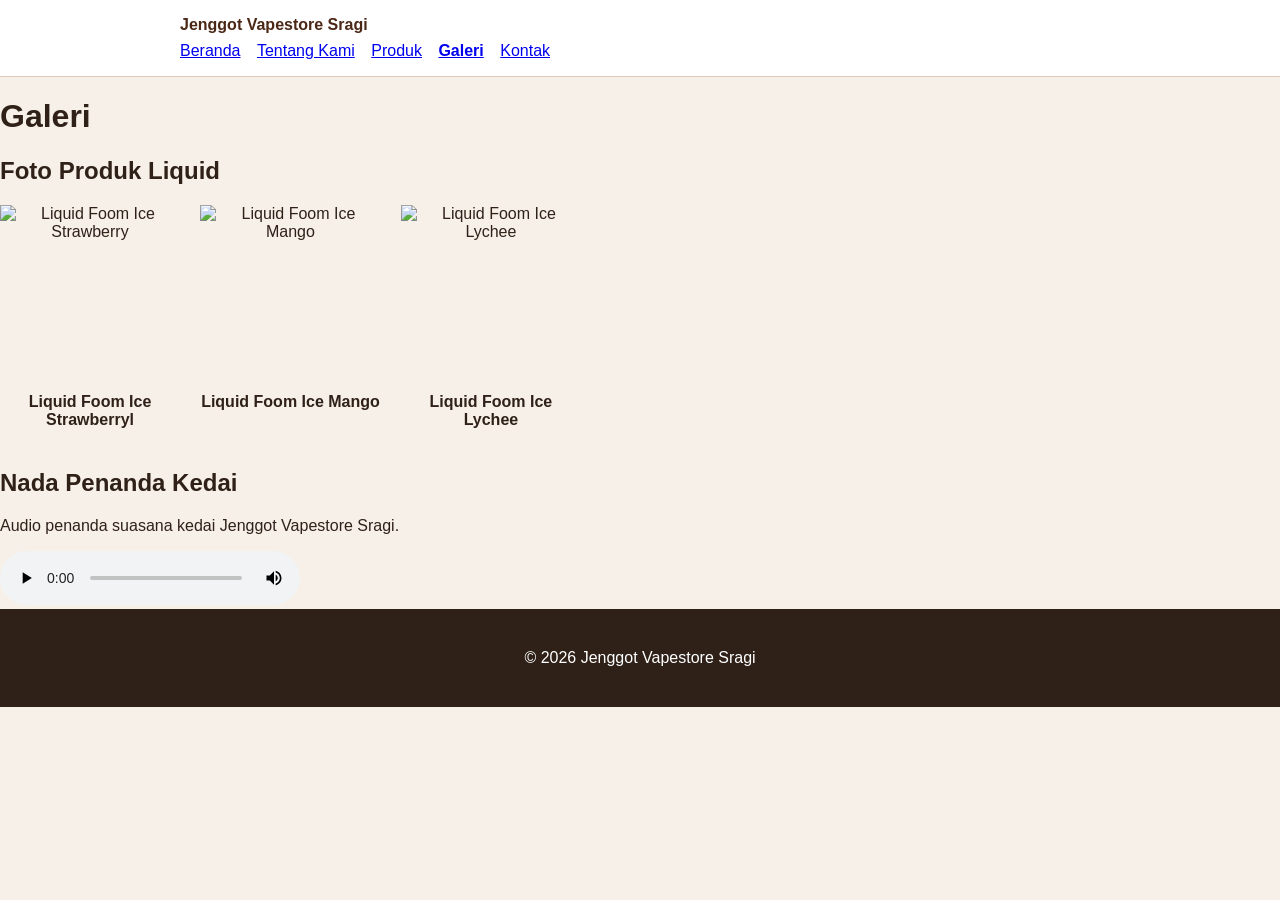
==== galeri.html @ d6be192e "feat: tambah form kontak aksesibel dan preview" ====
<!doctype html>
<html lang="id">
<head>
  <meta charset="utf-8">
  <meta name="viewport" content="width=device-width, initial-scale=1">
  <title>Galeri - Jenggot Vapestore Sragi</title>
  <link rel="stylesheet" href="css/style.css">
</head>

<body>

  <!-- Skip link -->
  <a class="skip-link" href="#konten">Lewati ke konten utama</a>

  <!-- Header dan navigasi -->
  <header class="site-header">
    <nav class="nav" aria-label="Navigasi utama">
      <a class="brand" href="index.html">Jenggot Vapestore Sragi</a>

      <ul>
        <li>
          <a href="index.html">Beranda</a>
        </li>

        <li>
          <a href="tentang.html">Tentang Kami</a>
        </li>

        <li>
          <a href="produk.html">Produk</a>
        </li>

        <li>
          <a aria-current="page" href="galeri.html">Galeri</a>
        </li>
        <li>
    <a href="kontak.html">Kontak</a>
  </li>
      </ul>
    </nav>
  </header>

  <!-- Konten utama -->
  <main id="konten">

    <h1>Galeri</h1>

    <!-- Foto produk -->
    <section aria-labelledby="produk-galeri">
      <h2 id="produk-galeri">Foto Produk Liquid</h2>

      <div class="gallery-list">

        <!-- Kopi Susu Original -->
        <figure>
          <img
            src="assets/images/liquid-foom-icestrawberry.jpeg"
            alt="Liquid Foom Ice Strawberry"
          >
          <figcaption>Liquid Foom Ice Strawberryl</figcaption>
        </figure>

        <!-- Kopi Susu Gula Aren -->
        <figure>
          <img
            src="assets/images/liquid-foom-icemango.jpeg"
            alt="Liquid Foom Ice Mango"
          >
          <figcaption>Liquid Foom Ice Mango</figcaption>
        </figure>

        <!-- Matcha Latte -->
        <figure>
          <img
            src="assets/images/liquid-foom-icelychee.jpeg"
            alt="Liquid Foom Ice Lychee"
          >
          <figcaption>Liquid Foom Ice Lychee</figcaption>
        </figure>

      </div>
    </section>

    <!-- Audio -->
    <section aria-labelledby="audio-title">
      <h2 id="audio-title">Nada Penanda Kedai</h2>

      <p id="audio-note">
        Audio penanda suasana kedai Jenggot Vapestore Sragi.
      </p>

      <audio controls aria-describedby="audio-note">
        <source
          src="[data-uri]"
          type="audio/wav"
        >

        Browser Anda tidak mendukung pemutar audio.
      </audio>
    </section>

  </main>

  <!-- Footer -->
  <footer class="site-footer">
    <p>&copy; 2026 Jenggot Vapestore Sragi</p>
  </footer>

</body>
</html>
---- css/style.css ----
body {
  margin: 0;
  color: #2f2118;
  background: #f6f0e8;
  font-family: Arial, sans-serif;
}

.page {
  max-width: 920px;
  margin: 0 auto;
  padding: 32px 20px;
}

.hero {
  padding: 36px;
  color: white;
  background: #6f3b1f;
  border-radius: 24px;
}

.eyebrow {
  margin: 0 0 8px;
  letter-spacing: 0.14em;
  text-transform: uppercase;
}

.products {
  padding-left: 1.2rem;
}

button {
  padding: 12px 18px;
  color: #2f2118;
  font-weight: 700;
  cursor: pointer;
  background: #ffd166;
  border: 0;
  border-radius: 999px;
}

.product-image {
  width: 200px;
  height: auto;
  border-radius: 12px;
  margin-bottom: 16px;
}

.skip-link {
  position: absolute;
  left: -9999px;
  padding: 8px 12px;
  color: white;
  background: #2f2118;
}

.skip-link:focus {
  top: 8px;
  left: 8px;
}

.site-header {
  padding: 16px 20px;
  background: white;
  border-bottom: 1px solid #dccbbc;
}

.nav {
  max-width: 920px;
  margin: 0 auto;
}

.brand {
  display: inline-block;
  margin-bottom: 8px;
  color: #4b2715;
  font-weight: 800;
  text-decoration: none;
}

.nav ul {
  padding: 0;
  margin: 0;
  list-style: none;
}

.nav li {
  display: inline-block;
  margin-right: 12px;
}

.nav a[aria-current="page"] {
  font-weight: 800;
}

a:focus-visible,
button:focus-visible {
  outline: 3px solid #2563eb;
  outline-offset: 3px;
}

.site-footer {
  padding: 24px 20px;
  color: white;
  text-align: center;
  background: #2f2118;
}

/* Galeri */
.gallery-list img {
  max-width: 100%;
  height: auto;
}

figure {
  margin: 1rem 0;
}

figcaption {
  margin-top: 0.5rem;
}

/* Tabel Produk */
table {
  width: 100%;
  border-collapse: collapse;
}

caption {
  margin-bottom: 0.5rem;
  font-weight: bold;
}

th,
td {
  padding: 0.75rem;
  text-align: left;
  border: 1px solid #ccc;
}

/* Galeri Produk */
.gallery-list {
  text-align: left;
}

.gallery-list figure {
  display: inline-block;
  width: 180px;
  margin: 0 16px 20px 0;
  vertical-align: top;
  text-align: center;
}

.gallery-list img {
  width: 180px;
  height: 180px;
  object-fit: cover;
  display: block;
}

.gallery-list figcaption {
  margin-top: 8px;
  text-align: center;
  font-weight: 600;
}

.gallery-list img {
  width: 180px;
  height: 180px;
  object-fit: cover;
  display: block;
}

.gallery-list figcaption {
  margin-top: 8px;
  text-align: center;
  font-weight: 600;
}


/* P04 - Form Kontak */
.field {
  margin-bottom: 16px;
}

.field label {
  display: block;
  margin-bottom: 6px;
}

.field input,
.field select,
.field textarea {
  width: 100%;
  padding: 10px;
  box-sizing: border-box;
  font: inherit;
}

fieldset {
  margin: 0 0 16px;
  padding: 12px;
}

fieldset label {
  display: block;
  margin-bottom: 8px;
}

#preview-form {
  padding: 16px;
  white-space: pre-wrap;
  background: white;
  border: 1px solid #dccbbc;
  overflow-wrap: anywhere;
}
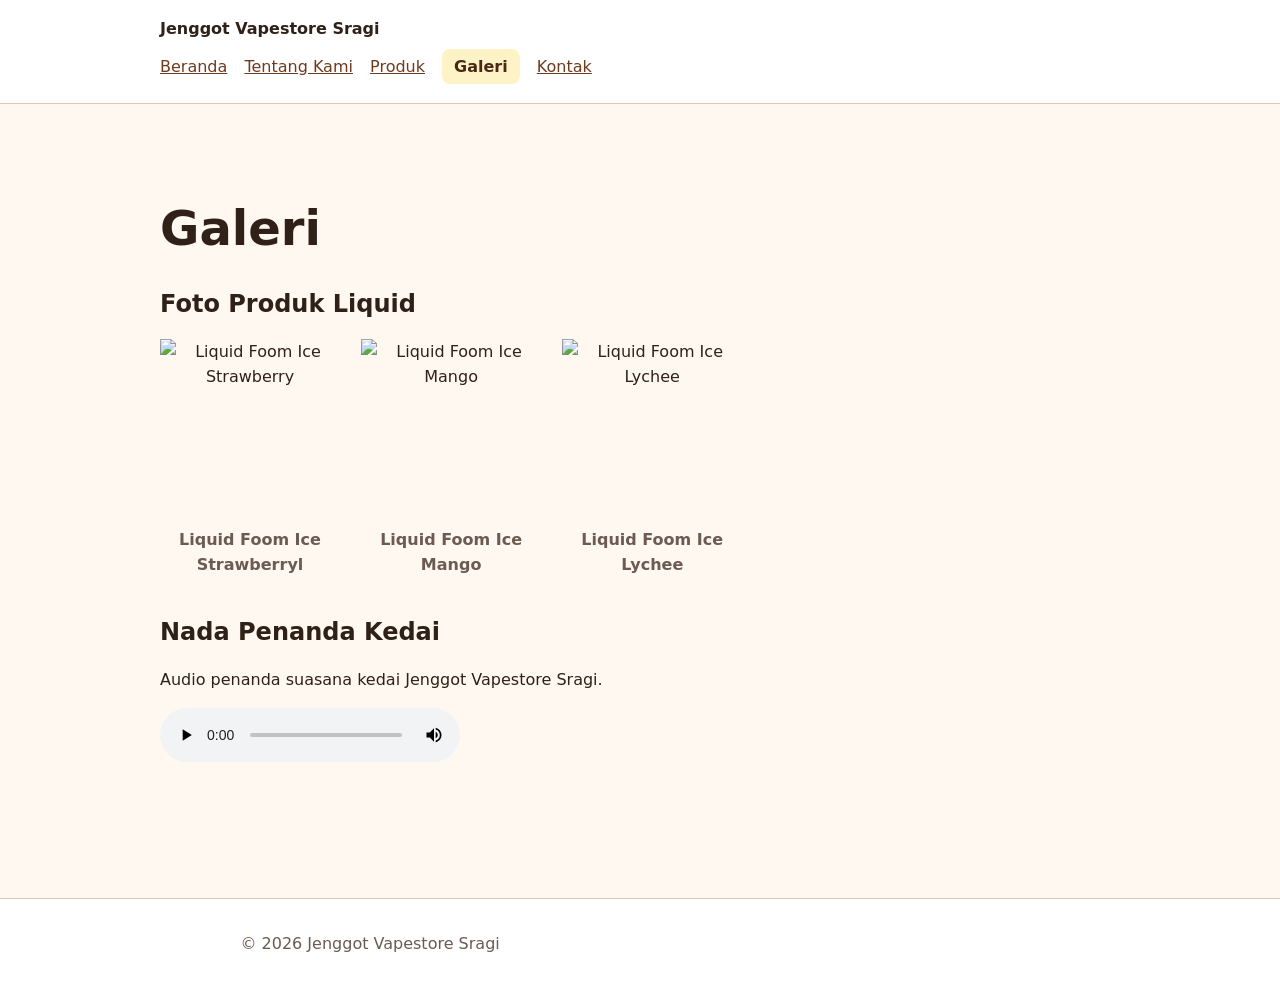
==== commit 18c0ac8a: "fix: samakan margin halaman produk dan galeri" ====
--- a/galeri.html
+++ b/galeri.html
@@ -41,7 +41,7 @@
   </header>
 
   <!-- Konten utama -->
-  <main id="konten">
+  <main class="page">
 
     <h1>Galeri</h1>
 
--- a/css/style.css
+++ b/css/style.css
@@ -1,78 +1,118 @@
+
+:root {
+  --color-primary: #6f3b1f;
+  --color-primary-strong: #4b2715;
+  --color-text: #2f2118;
+  --color-muted: #6b5b52;
+  --color-surface: #ffffff;
+  --color-surface-soft: #fff8f0;
+  --color-border: #dccbbc;
+  --color-focus: #1d4ed8;
+
+  --space-1: 0.5rem;
+  --space-2: 0.75rem;
+  --space-3: 1rem;
+  --space-4: 1.5rem;
+  --space-5: 4rem;
+
+  --radius-sm: 0.5rem;
+  --radius-md: 0.875rem;
+  --shadow-card: 0 0.5rem 1.5rem rgb(47 33 24 / 0.1);
+}
+
+/* Pengaturan dasar */
+*,
+*::before,
+*::after {
+  box-sizing: border-box;
+}
+
+html {
+  color-scheme: light;
+}
+
 body {
   margin: 0;
-  color: #2f2118;
-  background: #f6f0e8;
-  font-family: Arial, sans-serif;
-}
-
-.page {
-  max-width: 920px;
-  margin: 0 auto;
-  padding: 32px 20px;
-}
-
-.hero {
-  padding: 36px;
-  color: white;
-  background: #6f3b1f;
-  border-radius: 24px;
-}
-
-.eyebrow {
-  margin: 0 0 8px;
-  letter-spacing: 0.14em;
-  text-transform: uppercase;
-}
-
-.products {
-  padding-left: 1.2rem;
-}
-
-button {
-  padding: 12px 18px;
-  color: #2f2118;
-  font-weight: 700;
-  cursor: pointer;
-  background: #ffd166;
-  border: 0;
-  border-radius: 999px;
+  color: var(--color-text);
+  background: var(--color-surface-soft);
+  font-family: system-ui, -apple-system, BlinkMacSystemFont, "Segoe UI", sans-serif;
+  font-size: 1rem;
+  line-height: 1.6;
+}
+
+/* Gambar */
+img {
+  max-width: 100%;
+  height: auto;
 }
 
 .product-image {
   width: 200px;
   height: auto;
-  border-radius: 12px;
-  margin-bottom: 16px;
-}
-
+  margin-bottom: var(--space-3);
+  border-radius: var(--radius-sm);
+}
+
+/* Link */
+a {
+  color: var(--color-primary);
+}
+
+a:hover {
+  color: var(--color-primary-strong);
+}
+
+/* Fokus keyboard */
+:focus-visible {
+  outline: 3px solid var(--color-focus);
+  outline-offset: 3px;
+}
+
+/* Skip link */
 .skip-link {
   position: absolute;
-  left: -9999px;
-  padding: 8px 12px;
-  color: white;
-  background: #2f2118;
+  top: -5rem;
+  left: var(--space-3);
+  padding: var(--space-2) var(--space-3);
+  color: var(--color-surface);
+  background: var(--color-text);
 }
 
 .skip-link:focus {
-  top: 8px;
-  left: 8px;
-}
-
+  top: var(--space-3);
+}
+
+/* Header dan footer */
 .site-header {
-  padding: 16px 20px;
-  background: white;
-  border-bottom: 1px solid #dccbbc;
-}
-
-.nav {
-  max-width: 920px;
-  margin: 0 auto;
+  padding: var(--space-3) var(--space-4);
+  background: var(--color-surface);
+  border-bottom: 1px solid var(--color-border);
+}
+
+.site-footer {
+  margin-top: var(--space-5);
+  padding: var(--space-3) var(--space-4);
+  color: var(--color-muted);
+  text-align: center;
+  background: var(--color-surface);
+  border-top: 1px solid var(--color-border);
+}
+
+/* Navigasi dan lebar halaman */
+.nav,
+.page {
+  width: min(100% - 2rem, 60rem);
+  margin-inline: auto;
+}
+
+.page {
+  padding-block: var(--space-5);
 }
 
 .brand {
   display: inline-block;
-  margin-bottom: 8px;
-  color: #4b2715;
+  margin-bottom: var(--space-2);
+  color: var(--color-text);
   font-weight: 800;
   text-decoration: none;
 }
@@ -85,61 +125,114 @@
 
 .nav li {
   display: inline-block;
-  margin-right: 12px;
+  margin: 0 var(--space-2) var(--space-1) 0;
 }
 
 .nav a[aria-current="page"] {
+  padding: var(--space-1) var(--space-2);
+  color: var(--color-primary-strong);
+  font-weight: 700;
+  text-decoration: none;
+  background: #fef3c7;
+  border-radius: var(--radius-sm);
+}
+
+/* Hero dan tipografi */
+.hero {
+  padding: var(--space-5);
+  color: var(--color-surface);
+  background: var(--color-primary);
+  border-radius: var(--radius-md);
+}
+
+h1,
+h2,
+h3 {
+  line-height: 1.2;
+  text-wrap: balance;
+}
+
+h1 {
+  font-size: clamp(2rem, 6vw, 3rem);
+}
+
+p,
+li {
+  max-width: 68ch;
+}
+
+.eyebrow {
+  color: var(--color-primary);
   font-weight: 800;
-}
-
-a:focus-visible,
-button:focus-visible {
-  outline: 3px solid #2563eb;
-  outline-offset: 3px;
-}
-
-.site-footer {
-  padding: 24px 20px;
-  color: white;
-  text-align: center;
-  background: #2f2118;
+  letter-spacing: 0.08em;
+  text-transform: uppercase;
+}
+
+.hero .eyebrow {
+  color: #fef3c7;
+}
+
+.price {
+  color: var(--color-primary-strong);
+  font-weight: 800;
+}
+
+/* Tombol */
+.button,
+button {
+  display: inline-block;
+  padding: var(--space-2) var(--space-3);
+  color: var(--color-surface);
+  font: inherit;
+  font-weight: 700;
+  text-decoration: none;
+  cursor: pointer;
+  background: var(--color-primary);
+  border: 0;
+  border-radius: var(--radius-sm);
+}
+
+.button:hover,
+button:hover {
+  color: var(--color-surface);
+  background: var(--color-primary-strong);
+}
+
+.hero button {
+  color: var(--color-text);
+  background: #fef3c7;
+}
+
+.hero button:hover {
+  color: var(--color-text);
+  background: #fde68a;
+}
+
+/* Daftar produk */
+.products {
+  padding-left: 1.2rem;
+}
+
+/* Kartu, tabel, dan form */
+.product-card,
+.media-card,
+table,
+form {
+  margin-block: var(--space-3);
+  padding: var(--space-3);
+  background: var(--color-surface);
+  border: 1px solid var(--color-border);
+  border-radius: var(--radius-md);
+  box-shadow: var(--shadow-card);
 }
 
 /* Galeri */
-.gallery-list img {
-  max-width: 100%;
-  height: auto;
+.gallery-list {
+  text-align: left;
 }
 
 figure {
   margin: 1rem 0;
-}
-
-figcaption {
-  margin-top: 0.5rem;
-}
-
-/* Tabel Produk */
-table {
-  width: 100%;
-  border-collapse: collapse;
-}
-
-caption {
-  margin-bottom: 0.5rem;
-  font-weight: bold;
-}
-
-th,
-td {
-  padding: 0.75rem;
-  text-align: left;
-  border: 1px solid #ccc;
-}
-
-/* Galeri Produk */
-.gallery-list {
-  text-align: left;
 }
 
 .gallery-list figure {
@@ -151,65 +244,98 @@
 }
 
 .gallery-list img {
+  display: block;
   width: 180px;
   height: 180px;
   object-fit: cover;
-  display: block;
+}
+
+figcaption,
+caption {
+  color: var(--color-muted);
 }
 
 .gallery-list figcaption {
   margin-top: 8px;
+  font-weight: 600;
   text-align: center;
-  font-weight: 600;
-}
-
-.gallery-list img {
-  width: 180px;
-  height: 180px;
-  object-fit: cover;
+}
+
+/* Tabel produk */
+table {
+  width: 100%;
+  border-collapse: collapse;
+  border-radius: 0;
+}
+
+caption {
+  margin-bottom: var(--space-2);
+  font-weight: 700;
+  text-align: left;
+}
+
+th,
+td {
+  padding: var(--space-2);
+  text-align: left;
+  border: 1px solid var(--color-border);
+}
+
+th {
+  background: var(--color-surface-soft);
+}
+
+/* Form kontak */
+.field {
+  margin-bottom: var(--space-3);
+}
+
+.field label,
+legend {
   display: block;
-}
-
-.gallery-list figcaption {
-  margin-top: 8px;
-  text-align: center;
-  font-weight: 600;
-}
-
-
-/* P04 - Form Kontak */
-.field {
-  margin-bottom: 16px;
-}
-
-.field label {
-  display: block;
-  margin-bottom: 6px;
+  margin-bottom: var(--space-1);
+  font-weight: 700;
 }
 
 .field input,
 .field select,
 .field textarea {
   width: 100%;
-  padding: 10px;
-  box-sizing: border-box;
+  padding: var(--space-2);
+  color: inherit;
   font: inherit;
+  background: var(--color-surface);
+  border: 1px solid var(--color-border);
+  border-radius: var(--radius-sm);
+}
+
+input[type="radio"],
+input[type="checkbox"] {
+  width: auto;
 }
 
 fieldset {
-  margin: 0 0 16px;
-  padding: 12px;
+  margin: 0 0 var(--space-3);
+  padding: var(--space-3);
+  border: 1px solid var(--color-border);
+  border-radius: var(--radius-sm);
 }
 
 fieldset label {
   display: block;
-  margin-bottom: 8px;
-}
-
+  margin-bottom: var(--space-2);
+}
+
+audio {
+  max-width: 100%;
+}
+
+/* Preview formulir */
 #preview-form {
-  padding: 16px;
+  padding: var(--space-3);
   white-space: pre-wrap;
-  background: white;
-  border: 1px solid #dccbbc;
   overflow-wrap: anywhere;
-}
+  background: var(--color-surface);
+  border: 1px solid var(--color-border);
+  border-radius: var(--radius-sm);
+}
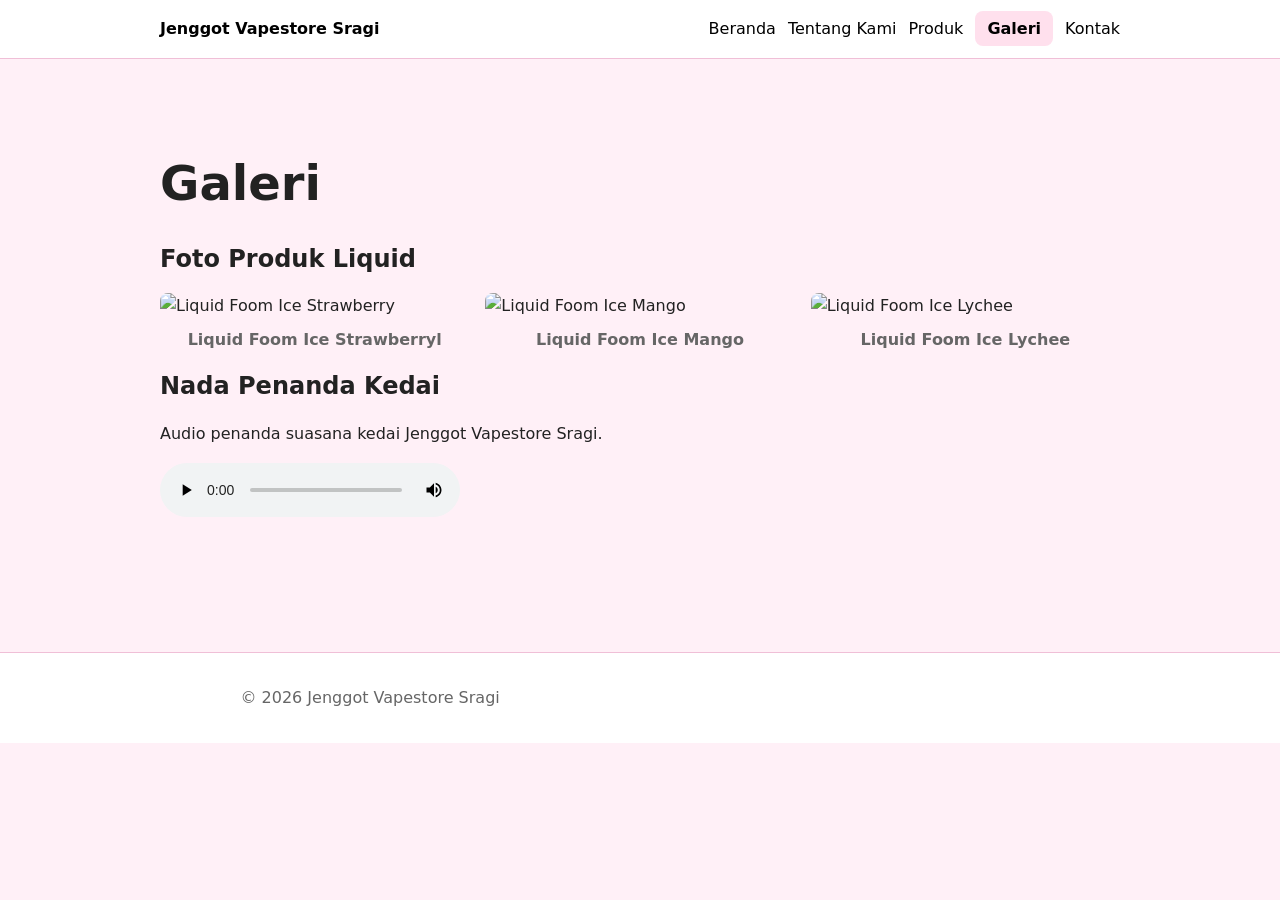
==== commit aded0ec5: "feat: bangun layout flexbox dan grid" ====
--- a/galeri.html
+++ b/galeri.html
@@ -33,15 +33,16 @@
         <li>
           <a aria-current="page" href="galeri.html">Galeri</a>
         </li>
+
         <li>
-    <a href="kontak.html">Kontak</a>
-  </li>
+          <a href="kontak.html">Kontak</a>
+        </li>
       </ul>
     </nav>
   </header>
 
   <!-- Konten utama -->
-  <main class="page">
+  <main id="konten" class="page">
 
     <h1>Galeri</h1>
 
@@ -49,9 +50,9 @@
     <section aria-labelledby="produk-galeri">
       <h2 id="produk-galeri">Foto Produk Liquid</h2>
 
-      <div class="gallery-list">
+      <div class="gallery-grid">
 
-        <!-- Kopi Susu Original -->
+        <!-- Liquid Foom Ice Strawberry -->
         <figure>
           <img
             src="assets/images/liquid-foom-icestrawberry.jpeg"
@@ -60,7 +61,7 @@
           <figcaption>Liquid Foom Ice Strawberryl</figcaption>
         </figure>
 
-        <!-- Kopi Susu Gula Aren -->
+        <!-- Liquid Foom Ice Mango -->
         <figure>
           <img
             src="assets/images/liquid-foom-icemango.jpeg"
@@ -69,7 +70,7 @@
           <figcaption>Liquid Foom Ice Mango</figcaption>
         </figure>
 
-        <!-- Matcha Latte -->
+        <!-- Liquid Foom Ice Lychee -->
         <figure>
           <img
             src="assets/images/liquid-foom-icelychee.jpeg"
--- a/css/style.css
+++ b/css/style.css
@@ -1,13 +1,12 @@
-
 :root {
-  --color-primary: #6f3b1f;
-  --color-primary-strong: #4b2715;
-  --color-text: #2f2118;
-  --color-muted: #6b5b52;
+  --color-primary: #d63384;
+  --color-primary-strong: #b02a6f;
+  --color-text: #222222;
+  --color-muted: #666666;
   --color-surface: #ffffff;
-  --color-surface-soft: #fff8f0;
-  --color-border: #dccbbc;
-  --color-focus: #1d4ed8;
+  --color-surface-soft: #fff0f7;
+  --color-border: #f0bfd7;
+  --color-focus: #7c3aed;
 
   --space-1: 0.5rem;
   --space-2: 0.75rem;
@@ -17,7 +16,7 @@
 
   --radius-sm: 0.5rem;
   --radius-md: 0.875rem;
-  --shadow-card: 0 0.5rem 1.5rem rgb(47 33 24 / 0.1);
+  --shadow-card: 0 0.5rem 1.5rem rgb(214 51 132 / 0.15);
 }
 
 /* Pengaturan dasar */
@@ -109,35 +108,55 @@
   padding-block: var(--space-5);
 }
 
+/* Navigasi Flexbox */
+.nav {
+  display: flex;
+  gap: var(--space-3);
+  align-items: center;
+  justify-content: space-between;
+}
+
 .brand {
   display: inline-block;
-  margin-bottom: var(--space-2);
+  margin-bottom: 0;
   color: var(--color-text);
   font-weight: 800;
   text-decoration: none;
 }
 
 .nav ul {
+  display: flex;
+  gap: var(--space-2);
+  flex-wrap: wrap;
   padding: 0;
   margin: 0;
   list-style: none;
 }
 
 .nav li {
-  display: inline-block;
-  margin: 0 var(--space-2) var(--space-1) 0;
+  margin: 0;
+}
+
+/* Menu navigasi tetap hitam */
+.nav a {
+  color: #000000;
+  text-decoration: none;
+}
+
+.nav a:hover {
+  color: var(--color-primary);
 }
 
 .nav a[aria-current="page"] {
   padding: var(--space-1) var(--space-2);
-  color: var(--color-primary-strong);
+  color: #000000;
   font-weight: 700;
   text-decoration: none;
-  background: #fef3c7;
-  border-radius: var(--radius-sm);
-}
-
-/* Hero dan tipografi */
+  background: #ffe0ed;
+  border-radius: var(--radius-sm);
+}
+
+/* Hero */
 .hero {
   padding: var(--space-5);
   color: var(--color-surface);
@@ -169,7 +188,7 @@
 }
 
 .hero .eyebrow {
-  color: #fef3c7;
+  color: #ffe0ed;
 }
 
 .price {
@@ -199,13 +218,13 @@
 }
 
 .hero button {
-  color: var(--color-text);
-  background: #fef3c7;
+  color: #000000;
+  background: #ffe0ed;
 }
 
 .hero button:hover {
-  color: var(--color-text);
-  background: #fde68a;
+  color: #000000;
+  background: #ffc2dc;
 }
 
 /* Daftar produk */
@@ -213,7 +232,7 @@
   padding-left: 1.2rem;
 }
 
-/* Kartu, tabel, dan form */
+/* Kartu */
 .product-card,
 .media-card,
 table,
@@ -226,36 +245,60 @@
   box-shadow: var(--shadow-card);
 }
 
+/* Product Card Flexbox */
+.product-card {
+  display: flex;
+  flex-direction: column;
+}
+
+/* Badge produk */
+.product-badge {
+  align-self: flex-start;
+  padding: 0.25rem var(--space-2);
+  color: var(--color-primary-strong);
+  font-size: 0.875rem;
+  font-weight: 800;
+  background: #ffe0ed;
+  border-radius: 999px;
+}
+
+/* Aksi kartu dengan Flexbox */
+.card-actions {
+  display: flex;
+  gap: var(--space-2);
+  align-items: center;
+  flex-wrap: wrap;
+  margin-top: auto;
+}
+
 /* Galeri */
 .gallery-list {
   text-align: left;
 }
 
-figure {
-  margin: 1rem 0;
-}
-
-.gallery-list figure {
-  display: inline-block;
-  width: 180px;
-  margin: 0 16px 20px 0;
-  vertical-align: top;
-  text-align: center;
-}
-
-.gallery-list img {
+.gallery-grid {
+  display: grid;
+  grid-template-columns: repeat(3, minmax(0, 1fr));
+  gap: var(--space-3);
+}
+
+.gallery-grid figure {
+  max-width: 100%;
+  margin: 0;
+}
+
+.gallery-grid img {
   display: block;
-  width: 180px;
-  height: 180px;
-  object-fit: cover;
-}
-
+  width: 100%;
+  height: auto;
+  border-radius: var(--radius-sm);
+}
 figcaption,
 caption {
   color: var(--color-muted);
 }
 
-.gallery-list figcaption {
+.gallery-grid figcaption {
   margin-top: 8px;
   font-weight: 600;
   text-align: center;
@@ -339,3 +382,27 @@
   border: 1px solid var(--color-border);
   border-radius: var(--radius-sm);
 }
+
+.hero {
+  display: grid;
+  grid-template-columns: 1.2fr 0.8fr;
+  gap: var(--space-4);
+  align-items: center;
+}
+
+.hero-image {
+  width: 100%;
+  border-radius: var(--radius-md);
+}
+
+.product-grid {
+  display: grid;
+  grid-template-columns: repeat(3, minmax(0, 1fr));
+  gap: var(--space-3);
+}
+
+.gallery-grid {
+  display: grid;
+  grid-template-columns: repeat(3, minmax(0, 1fr));
+  gap: var(--space-3);
+}
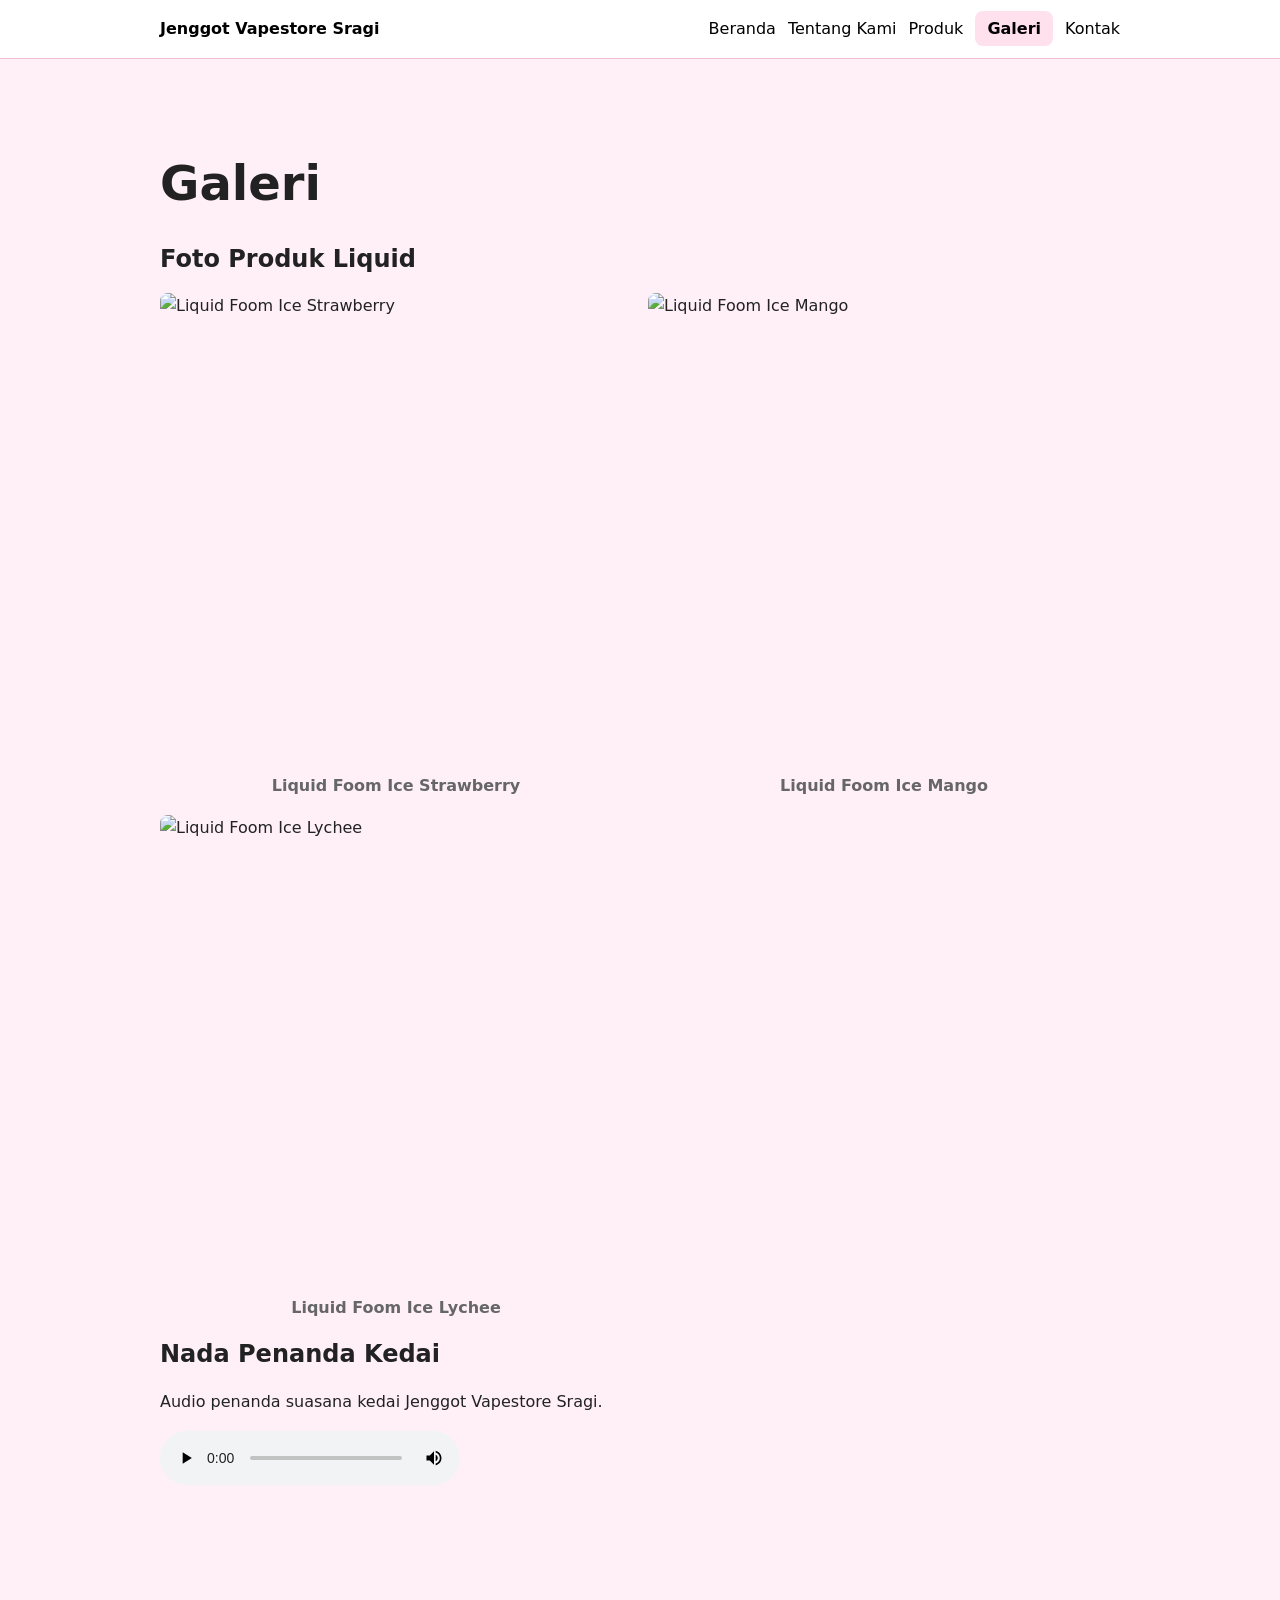
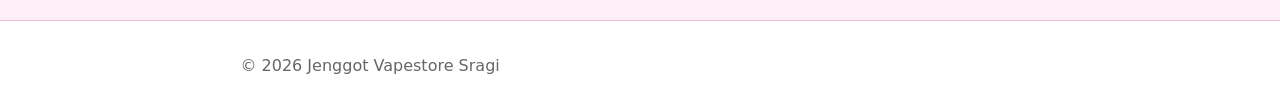
==== commit afcdf6ed: "feat: terapkan responsive mobile-first" ====
--- a/galeri.html
+++ b/galeri.html
@@ -1,111 +1,106 @@
 <!doctype html>
 <html lang="id">
-<head>
-  <meta charset="utf-8">
-  <meta name="viewport" content="width=device-width, initial-scale=1">
-  <title>Galeri - Jenggot Vapestore Sragi</title>
-  <link rel="stylesheet" href="css/style.css">
-</head>
+  <head>
+    <meta charset="utf-8" />
+    <meta name="viewport" content="width=device-width, initial-scale=1" />
+    <title>Galeri - Jenggot Vapestore Sragi</title>
+    <link rel="stylesheet" href="css/style.css" />
+  </head>
 
-<body>
+  <body>
+    <!-- Skip link -->
+    <a class="skip-link" href="#konten">Lewati ke konten utama</a>
 
-  <!-- Skip link -->
-  <a class="skip-link" href="#konten">Lewati ke konten utama</a>
+    <!-- Header dan navigasi -->
+    <header class="site-header">
+      <nav class="nav" aria-label="Navigasi utama">
+        <a class="brand" href="index.html">Jenggot Vapestore Sragi</a>
 
-  <!-- Header dan navigasi -->
-  <header class="site-header">
-    <nav class="nav" aria-label="Navigasi utama">
-      <a class="brand" href="index.html">Jenggot Vapestore Sragi</a>
+        <ul>
+          <li>
+            <a href="index.html">Beranda</a>
+          </li>
+          <li>
+            <a href="tentang.html">Tentang Kami</a>
+          </li>
+          <li>
+            <a href="produk.html">Produk</a>
+          </li>
+          <li>
+            <a href="galeri.html" aria-current="page">Galeri</a>
+          </li>
+          <li>
+            <a href="kontak.html">Kontak</a>
+          </li>
+        </ul>
+      </nav>
+    </header>
 
-      <ul>
-        <li>
-          <a href="index.html">Beranda</a>
-        </li>
+    <!-- Konten utama -->
+    <main id="konten" class="page">
+      <h1>Galeri</h1>
 
-        <li>
-          <a href="tentang.html">Tentang Kami</a>
-        </li>
+      <!-- Foto produk -->
+      <section aria-labelledby="produk-galeri">
+        <h2 id="produk-galeri">Foto Produk Liquid</h2>
 
-        <li>
-          <a href="produk.html">Produk</a>
-        </li>
+        <div class="gallery-grid">
+          <figure>
+            <img
+              src="assets/images/liquid-foom-icestrawberry.jpeg"
+              width="1080"
+              height="1080"
+              loading="lazy"
+              alt="Liquid Foom Ice Strawberry"
+            />
+            <figcaption>Liquid Foom Ice Strawberry</figcaption>
+          </figure>
 
-        <li>
-          <a aria-current="page" href="galeri.html">Galeri</a>
-        </li>
+          <figure>
+            <img
+              src="assets/images/liquid-foom-icemango.jpeg"
+              width="1080"
+              height="1080"
+              loading="lazy"
+              alt="Liquid Foom Ice Mango"
+            />
+            <figcaption>Liquid Foom Ice Mango</figcaption>
+          </figure>
 
-        <li>
-          <a href="kontak.html">Kontak</a>
-        </li>
-      </ul>
-    </nav>
-  </header>
+          <figure>
+            <img
+              src="assets/images/liquid-foom-icelychee.jpeg"
+              width="900"
+              height="900"
+              loading="lazy"
+              alt="Liquid Foom Ice Lychee"
+            />
+            <figcaption>Liquid Foom Ice Lychee</figcaption>
+          </figure>
+        </div>
+      </section>
 
-  <!-- Konten utama -->
-  <main id="konten" class="page">
+      <!-- Audio -->
+      <section aria-labelledby="audio-title">
+        <h2 id="audio-title">Nada Penanda Kedai</h2>
 
-    <h1>Galeri</h1>
+        <p id="audio-note">
+          Audio penanda suasana kedai Jenggot Vapestore Sragi.
+        </p>
 
-    <!-- Foto produk -->
-    <section aria-labelledby="produk-galeri">
-      <h2 id="produk-galeri">Foto Produk Liquid</h2>
+        <audio controls aria-describedby="audio-note">
+          <source
+            src="[data-uri]"
+            type="audio/wav"
+          />
+          Browser Anda tidak mendukung pemutar audio.
+        </audio>
+      </section>
+    </main>
 
-      <div class="gallery-grid">
-
-        <!-- Liquid Foom Ice Strawberry -->
-        <figure>
-          <img
-            src="assets/images/liquid-foom-icestrawberry.jpeg"
-            alt="Liquid Foom Ice Strawberry"
-          >
-          <figcaption>Liquid Foom Ice Strawberryl</figcaption>
-        </figure>
-
-        <!-- Liquid Foom Ice Mango -->
-        <figure>
-          <img
-            src="assets/images/liquid-foom-icemango.jpeg"
-            alt="Liquid Foom Ice Mango"
-          >
-          <figcaption>Liquid Foom Ice Mango</figcaption>
-        </figure>
-
-        <!-- Liquid Foom Ice Lychee -->
-        <figure>
-          <img
-            src="assets/images/liquid-foom-icelychee.jpeg"
-            alt="Liquid Foom Ice Lychee"
-          >
-          <figcaption>Liquid Foom Ice Lychee</figcaption>
-        </figure>
-
-      </div>
-    </section>
-
-    <!-- Audio -->
-    <section aria-labelledby="audio-title">
-      <h2 id="audio-title">Nada Penanda Kedai</h2>
-
-      <p id="audio-note">
-        Audio penanda suasana kedai Jenggot Vapestore Sragi.
-      </p>
-
-      <audio controls aria-describedby="audio-note">
-        <source
-          src="[data-uri]"
-          type="audio/wav"
-        >
-
-        Browser Anda tidak mendukung pemutar audio.
-      </audio>
-    </section>
-
-  </main>
-
-  <!-- Footer -->
-  <footer class="site-footer">
-    <p>&copy; 2026 Jenggot Vapestore Sragi</p>
-  </footer>
-
-</body>
+    <!-- Footer -->
+    <footer class="site-footer">
+      <p>&copy; 2026 Jenggot Vapestore Sragi</p>
+    </footer>
+  </body>
 </html>
--- a/css/style.css
+++ b/css/style.css
@@ -108,12 +108,12 @@
   padding-block: var(--space-5);
 }
 
-/* Navigasi Flexbox */
+/* Navigasi mobile-first */
 .nav {
   display: flex;
+  flex-direction: column;
   gap: var(--space-3);
-  align-items: center;
-  justify-content: space-between;
+  align-items: flex-start;
 }
 
 .brand {
@@ -126,6 +126,7 @@
 
 .nav ul {
   display: flex;
+  flex-direction: column;
   gap: var(--space-2);
   flex-wrap: wrap;
   padding: 0;
@@ -137,7 +138,7 @@
   margin: 0;
 }
 
-/* Menu navigasi tetap hitam */
+/* Menu navigasi */
 .nav a {
   color: #000000;
   text-decoration: none;
@@ -262,7 +263,7 @@
   border-radius: 999px;
 }
 
-/* Aksi kartu dengan Flexbox */
+/* Aksi kartu */
 .card-actions {
   display: flex;
   gap: var(--space-2);
@@ -278,7 +279,7 @@
 
 .gallery-grid {
   display: grid;
-  grid-template-columns: repeat(3, minmax(0, 1fr));
+  grid-template-columns: 1fr;
   gap: var(--space-3);
 }
 
@@ -293,6 +294,7 @@
   height: auto;
   border-radius: var(--radius-sm);
 }
+
 figcaption,
 caption {
   color: var(--color-muted);
@@ -326,6 +328,21 @@
 
 th {
   background: var(--color-surface-soft);
+}
+
+/* Tabel yang bisa digeser pada layar kecil */
+.table-scroll {
+  max-width: 100%;
+  overflow-x: auto;
+}
+
+.table-scroll:focus-visible {
+  outline: 3px solid var(--color-focus);
+  outline-offset: 3px;
+}
+
+.table-scroll table {
+  min-width: 40rem;
 }
 
 /* Form kontak */
@@ -383,9 +400,10 @@
   border-radius: var(--radius-sm);
 }
 
+/* Layout mobile-first */
 .hero {
   display: grid;
-  grid-template-columns: 1.2fr 0.8fr;
+  grid-template-columns: 1fr;
   gap: var(--space-4);
   align-items: center;
 }
@@ -397,12 +415,41 @@
 
 .product-grid {
   display: grid;
-  grid-template-columns: repeat(3, minmax(0, 1fr));
+  grid-template-columns: 1fr;
   gap: var(--space-3);
 }
 
-.gallery-grid {
-  display: grid;
-  grid-template-columns: repeat(3, minmax(0, 1fr));
-  gap: var(--space-3);
+/* Tablet kecil: mulai 42rem */
+@media (min-width: 42rem) {
+  .nav ul {
+    flex-direction: row;
+  }
+
+  .gallery-grid {
+    grid-template-columns: repeat(2, minmax(0, 1fr));
+  }
+}
+
+/* Tablet: mulai 48rem */
+@media (min-width: 48rem) {
+  .hero {
+    grid-template-columns: 1.2fr 0.8fr;
+  }
+
+  .product-grid {
+    grid-template-columns: repeat(2, minmax(0, 1fr));
+  }
+}
+
+/* Desktop: mulai 60rem */
+@media (min-width: 60rem) {
+  .nav {
+    flex-direction: row;
+    align-items: center;
+    justify-content: space-between;
+  }
+
+  .product-grid {
+    grid-template-columns: repeat(3, minmax(0, 1fr));
+  }
 }
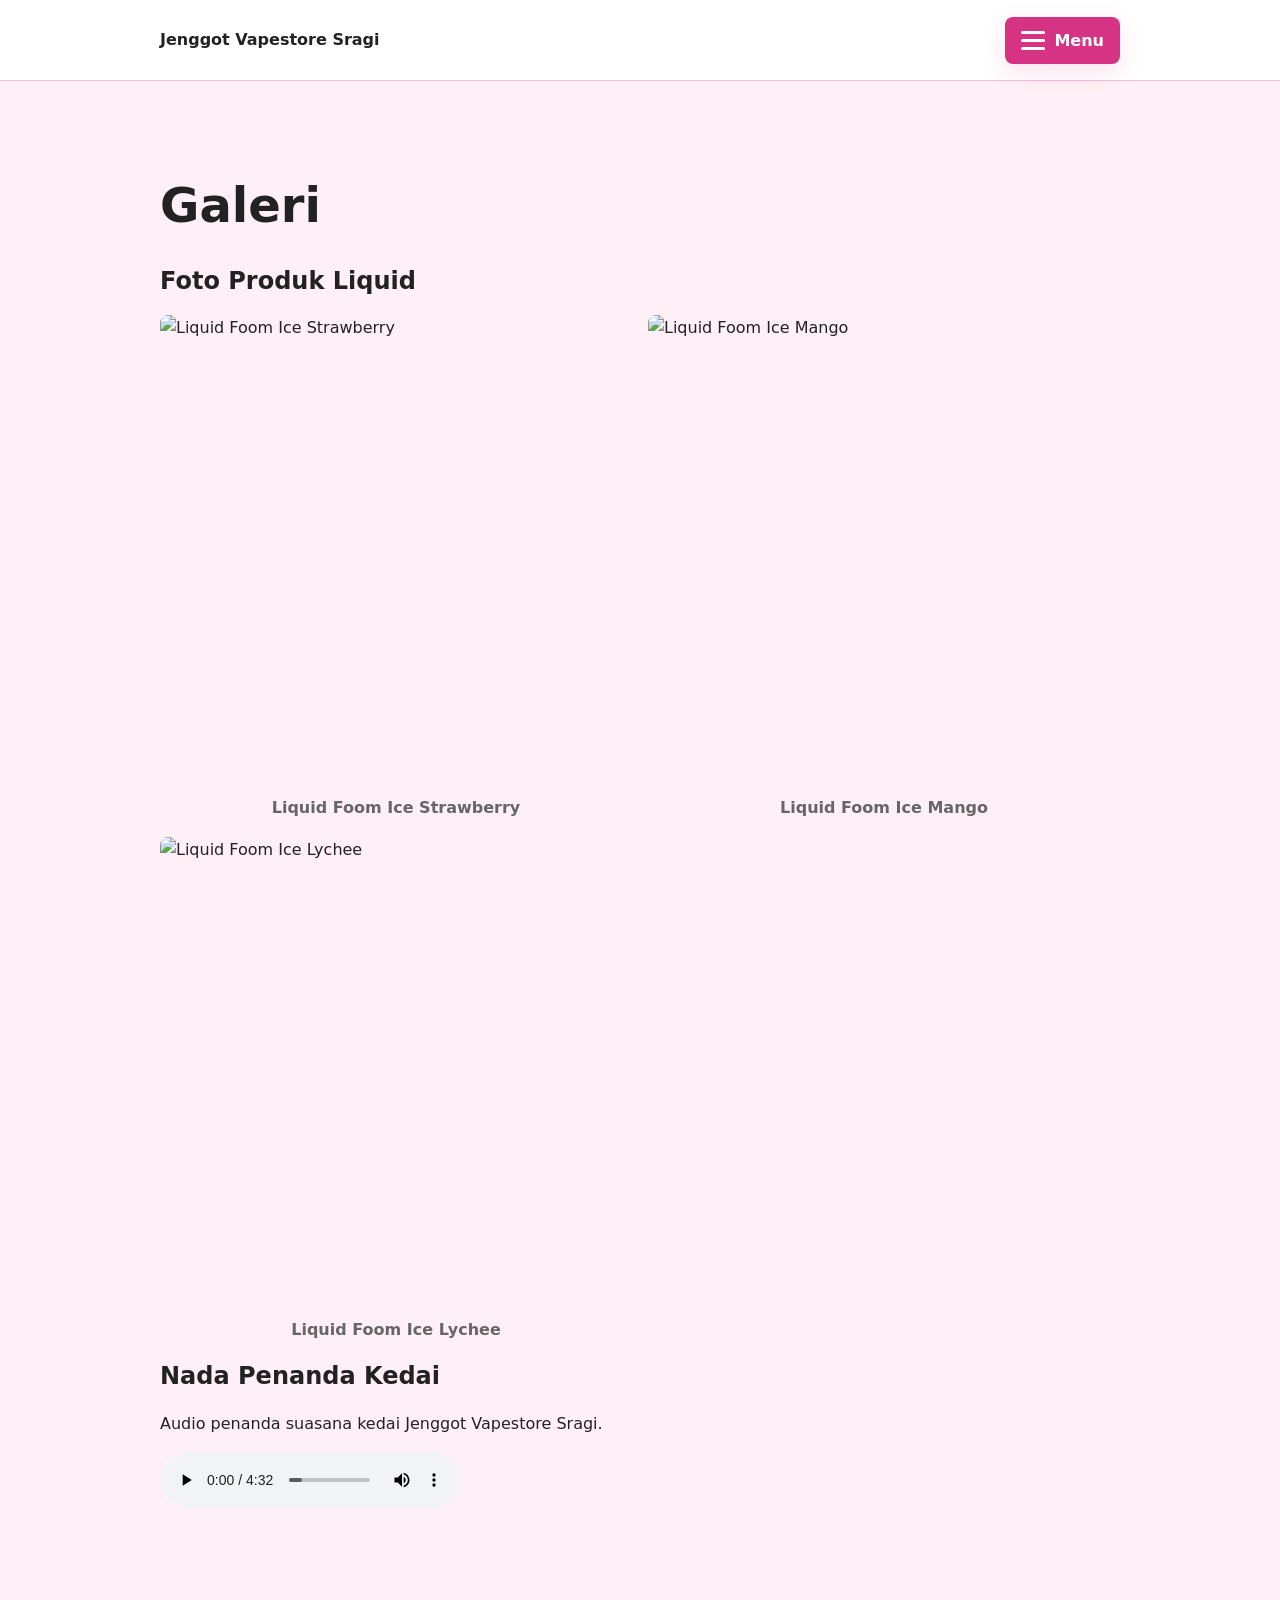
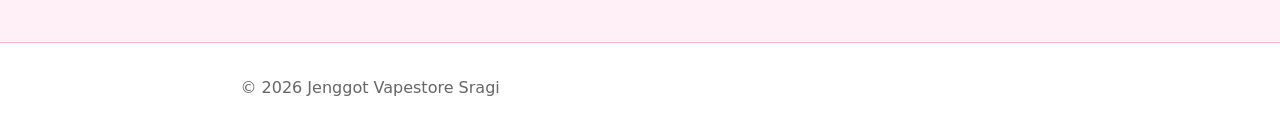
==== commit 34d03040: "feat: ubah tampilan menu dan menambahkan audionya" ====
--- a/galeri.html
+++ b/galeri.html
@@ -11,29 +11,31 @@
     <!-- Skip link -->
     <a class="skip-link" href="#konten">Lewati ke konten utama</a>
 
-    <!-- Header dan navigasi -->
-    <header class="site-header">
+    <!-- Header dan navigasi -->   
+     <header class="site-header">
       <nav class="nav" aria-label="Navigasi utama">
         <a class="brand" href="index.html">Jenggot Vapestore Sragi</a>
 
-        <ul>
-          <li>
-            <a href="index.html">Beranda</a>
-          </li>
-          <li>
-            <a href="tentang.html">Tentang Kami</a>
-          </li>
-          <li>
-            <a href="produk.html">Produk</a>
-          </li>
-          <li>
-            <a href="galeri.html" aria-current="page">Galeri</a>
-          </li>
-          <li>
-            <a href="kontak.html">Kontak</a>
-          </li>
-        </ul>
-      </nav>
+    <details class="nav-menu">
+      <summary aria-label="Buka atau tutup menu navigasi">
+        <span class="hamburger-icon" aria-hidden="true">
+          <span></span>
+          <span></span>
+          <span></span>
+        </span>
+        <span class="menu-label">Menu</span>
+      </summary>
+
+      <ul>
+        <li><a href="index.html">Beranda</a></li>
+        <li><a href="tentang.html">Tentang Kami</a></li>
+        <li><a href="produk.html">Produk</a></li>
+<li><a aria-current="page" href="galeri.html">Galeri</a></li>
+<li><a href="kontak.html">Kontak</a></li>
+    </details>
+  </nav>
+</header>
+
     </header>
 
     <!-- Konten utama -->
@@ -88,13 +90,12 @@
           Audio penanda suasana kedai Jenggot Vapestore Sragi.
         </p>
 
-        <audio controls aria-describedby="audio-note">
-          <source
-            src="[data-uri]"
-            type="audio/wav"
-          />
-          Browser Anda tidak mendukung pemutar audio.
-        </audio>
+        
+<audio controls aria-describedby="audio-note">
+  <source src="assets/audio/menetap-lebih-lama.mp3" type="audio/mpeg" />
+  Browser Anda tidak mendukung pemutar audio.
+</audio>
+
       </section>
     </main>
 
--- a/css/style.css
+++ b/css/style.css
@@ -1,3 +1,4 @@
+
 :root {
   --color-primary: #d63384;
   --color-primary-strong: #b02a6f;
@@ -52,7 +53,7 @@
   border-radius: var(--radius-sm);
 }
 
-/* Link */
+/* Link umum */
 a {
   color: var(--color-primary);
 }
@@ -72,6 +73,7 @@
   position: absolute;
   top: -5rem;
   left: var(--space-3);
+  z-index: 100;
   padding: var(--space-2) var(--space-3);
   color: var(--color-surface);
   background: var(--color-text);
@@ -108,12 +110,14 @@
   padding-block: var(--space-5);
 }
 
-/* Navigasi mobile-first */
+/* Navigasi utama */
 .nav {
   display: flex;
-  flex-direction: column;
+  flex-direction: row;
+  flex-wrap: wrap;
   gap: var(--space-3);
-  align-items: flex-start;
+  align-items: center;
+  justify-content: space-between;
 }
 
 .brand {
@@ -124,41 +128,104 @@
   text-decoration: none;
 }
 
-.nav ul {
+/* Hamburger menu */
+.nav-menu {
+  position: relative;
+  margin-left: auto;
+}
+
+.nav-menu summary {
+  display: flex;
+  align-items: center;
+  gap: 0.5rem;
+  padding: 0.5rem;
+  color: var(--color-text);
+  cursor: pointer;
+  list-style: none;
+  border-radius: var(--radius-sm);
+}
+
+.nav-menu summary::-webkit-details-marker {
+  display: none;
+}
+
+.hamburger-icon {
   display: flex;
   flex-direction: column;
-  gap: var(--space-2);
-  flex-wrap: wrap;
-  padding: 0;
+  gap: 5px;
+}
+
+.hamburger-icon span {
+  display: block;
+  width: 24px;
+  height: 3px;
+  background: currentColor;
+  border-radius: 2px;
+}
+
+.menu-label {
+  font-weight: 700;
+}
+
+/* Daftar menu pada mobile */
+.nav-menu ul {
+  display: none;
   margin: 0;
+  padding: 0.5rem;
   list-style: none;
 }
 
-.nav li {
+.nav-menu[open] ul {
+  position: absolute;
+  top: 100%;
+  right: 0;
+  z-index: 20;
+  display: flex;
+  flex-direction: column;
+  gap: 0.25rem;
+  min-width: 12rem;
+  padding: 0.5rem;
+  background: var(--color-surface);
+  border: 1px solid var(--color-border);
+  border-radius: var(--radius-sm);
+  box-shadow: var(--shadow-card);
+}
+
+.nav-menu li {
   margin: 0;
 }
 
-/* Menu navigasi */
-.nav a {
-  color: #000000;
+.nav-menu a {
+  display: block;
+  padding: 0.5rem 0.75rem;
+  color: var(--color-text);
   text-decoration: none;
-}
-
-.nav a:hover {
-  color: var(--color-primary);
-}
-
-.nav a[aria-current="page"] {
-  padding: var(--space-1) var(--space-2);
-  color: #000000;
+  border-radius: var(--radius-sm);
+}
+
+.nav-menu a:hover {
+  color: var(--color-primary-strong);
+  background: var(--color-surface-soft);
+}
+
+.nav-menu a[aria-current="page"] {
+  color: var(--color-text);
   font-weight: 700;
-  text-decoration: none;
   background: #ffe0ed;
-  border-radius: var(--radius-sm);
+}
+
+.nav-menu summary:focus-visible,
+.nav-menu a:focus-visible {
+  outline: 3px solid var(--color-focus);
+  outline-offset: 3px;
 }
 
 /* Hero */
 .hero {
+  display: grid;
+  grid-template-columns: 1fr;
+  gap: var(--space-4);
+  align-items: center;
   padding: var(--space-5);
   color: var(--color-surface);
   background: var(--color-primary);
@@ -190,6 +257,12 @@
 
 .hero .eyebrow {
   color: #ffe0ed;
+}
+
+.hero-image {
+  display: block;
+  width: 100%;
+  border-radius: var(--radius-md);
 }
 
 .price {
@@ -233,6 +306,18 @@
   padding-left: 1.2rem;
 }
 
+.product-list {
+  display: grid;
+  grid-template-columns: 1fr;
+  gap: var(--space-3);
+}
+
+.product-grid {
+  display: grid;
+  grid-template-columns: 1fr;
+  gap: var(--space-3);
+}
+
 /* Kartu */
 .product-card,
 .media-card,
@@ -246,7 +331,7 @@
   box-shadow: var(--shadow-card);
 }
 
-/* Product Card Flexbox */
+/* Kartu produk dengan Flexbox */
 .product-card {
   display: flex;
   flex-direction: column;
@@ -330,7 +415,7 @@
   background: var(--color-surface-soft);
 }
 
-/* Tabel yang bisa digeser pada layar kecil */
+/* Tabel yang dapat digeser pada layar kecil */
 .table-scroll {
   max-width: 100%;
   overflow-x: auto;
@@ -400,31 +485,8 @@
   border-radius: var(--radius-sm);
 }
 
-/* Layout mobile-first */
-.hero {
-  display: grid;
-  grid-template-columns: 1fr;
-  gap: var(--space-4);
-  align-items: center;
-}
-
-.hero-image {
-  width: 100%;
-  border-radius: var(--radius-md);
-}
-
-.product-grid {
-  display: grid;
-  grid-template-columns: 1fr;
-  gap: var(--space-3);
-}
-
 /* Tablet kecil: mulai 42rem */
 @media (min-width: 42rem) {
-  .nav ul {
-    flex-direction: row;
-  }
-
   .gallery-grid {
     grid-template-columns: repeat(2, minmax(0, 1fr));
   }
@@ -432,10 +494,38 @@
 
 /* Tablet: mulai 48rem */
 @media (min-width: 48rem) {
+  .nav {
+    flex-wrap: nowrap;
+  }
+
+  .nav-menu {
+    margin-left: 0;
+  }
+
+  .nav-menu summary {
+    display: none;
+  }
+
+  .nav-menu ul,
+  .nav-menu[open] ul {
+    position: static;
+    display: flex;
+    flex-direction: row;
+    flex-wrap: wrap;
+    align-items: center;
+    gap: var(--space-2);
+    min-width: 0;
+    padding: 0;
+    background: transparent;
+    border: 0;
+    box-shadow: none;
+  }
+
   .hero {
     grid-template-columns: 1.2fr 0.8fr;
   }
 
+  .product-list,
   .product-grid {
     grid-template-columns: repeat(2, minmax(0, 1fr));
   }
@@ -444,12 +534,123 @@
 /* Desktop: mulai 60rem */
 @media (min-width: 60rem) {
   .nav {
-    flex-direction: row;
-    align-items: center;
     justify-content: space-between;
   }
 
   .product-grid {
     grid-template-columns: repeat(3, minmax(0, 1fr));
   }
-}+}
+
+
+/* Tombol hamburger yang lebih menarik */
+.nav-menu summary {
+  display: inline-flex;
+  align-items: center;
+  justify-content: center;
+  gap: 0.6rem;
+  min-height: 44px;
+  padding: 0.65rem 1rem;
+  color: #ffffff;
+  font-weight: 700;
+  cursor: pointer;
+  list-style: none;
+  background: var(--color-primary);
+  border: 0;
+  border-radius: var(--radius-sm);
+  box-shadow: var(--shadow-card);
+  transition:
+    background-color 0.2s ease,
+    transform 0.2s ease;
+}
+
+.nav-menu summary::-webkit-details-marker {
+  display: none;
+}
+
+.nav-menu summary:hover {
+  color: #ffffff;
+  background: var(--color-primary-strong);
+  transform: translateY(-2px);
+}
+
+.nav-menu summary:active {
+  transform: translateY(0);
+}
+
+.nav-menu .hamburger-icon {
+  display: flex;
+  flex-direction: column;
+  justify-content: center;
+  gap: 5px;
+  width: 24px;
+  height: 24px;
+}
+
+.nav-menu .hamburger-icon span {
+  display: block;
+  width: 24px;
+  height: 3px;
+  background: #ffffff;
+  border-radius: 999px;
+  transition:
+    width 0.2s ease,
+    transform 0.2s ease;
+}
+
+.nav-menu summary:hover .hamburger-icon span:nth-child(2) {
+  width: 16px;
+}
+
+.nav-menu[open] summary {
+  background: var(--color-primary-strong);
+}
+
+.nav-menu summary:focus-visible {
+  outline: 3px solid var(--color-focus);
+  outline-offset: 3px;
+}
+
+/* Daftar menu */
+.nav-menu > ul {
+  display: none;
+}
+
+.nav-menu[open] > ul {
+  position: absolute;
+  top: calc(100% + 0.5rem);
+  right: 0;
+  z-index: 20;
+  display: flex;
+  flex-direction: column;
+  gap: 0.25rem;
+  min-width: 12rem;
+  margin: 0;
+  padding: 0.5rem;
+  list-style: none;
+  background: var(--color-surface);
+  border: 1px solid var(--color-border);
+  border-radius: var(--radius-md);
+  box-shadow: var(--shadow-card);
+}
+
+.nav-menu > ul a {
+  display: block;
+  padding: 0.65rem 0.75rem;
+  color: var(--color-text);
+  text-decoration: none;
+  border-radius: var(--radius-sm);
+}
+
+.nav-menu > ul a:hover {
+  color: var(--color-primary-strong);
+  background: var(--color-surface-soft);
+}
+
+/* Kurangi animasi jika pengguna memilihnya */
+@media (prefers-reduced-motion: reduce) {
+  .nav-menu summary,
+  .nav-menu .hamburger-icon span {
+    transition: none;
+  }
+}
